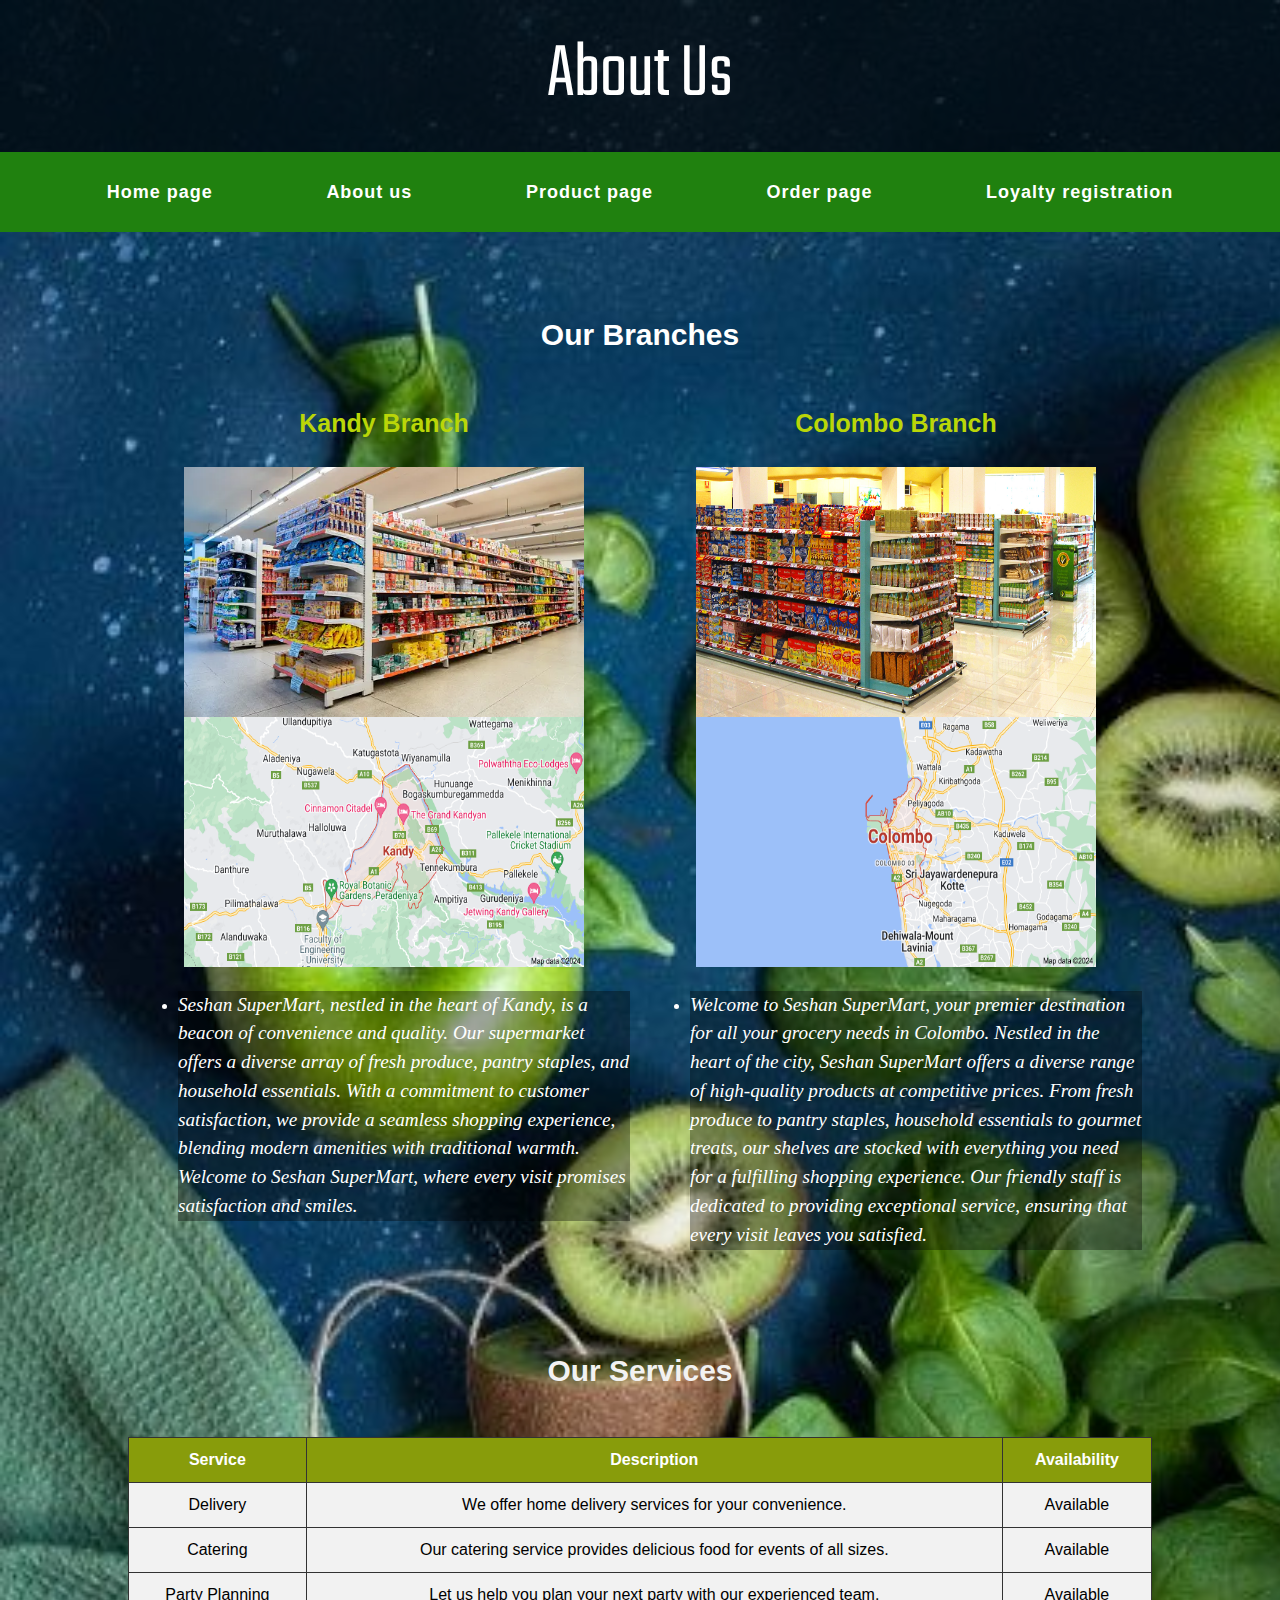
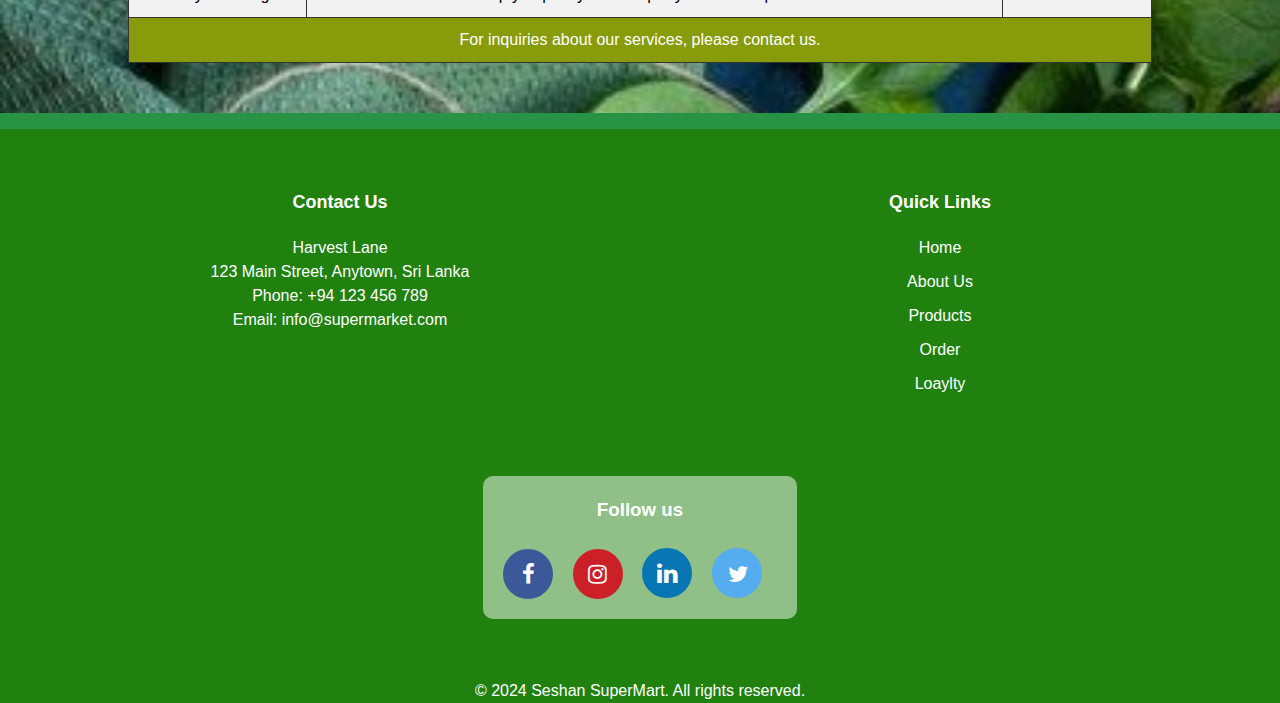
==== about us.html @ 04d66801 "Add files via upload" ====
<!DOCTYPE html>
<html lang="en">
<head>
    <meta charset="UTF-8">
    <meta name="viewport" content="width=device-width, initial-scale=1.0">
    <title>Document</title>
    <link rel="stylesheet" href="./css/reset.css" type="text/css">
    <link rel="stylesheet" href="./css/aboutusstyle.css" type="text/css">
</head>
<body >
    
    <header>
        <h1 id="atus">About Us <link rel="preconnect" href="https://fonts.googleapis.com">
            <link rel="preconnect" href="https://fonts.gstatic.com" crossorigin>
            <link href="https://fonts.googleapis.com/css2?family=Teko:wght@300..700&display=swap" rel="stylesheet"></h1>
    </header>
    <nav id="nuv">
        <a href="./supermarket web.html"> Home page</a>
        <a href="./about us.html">About us</a>
        <a href="./products.html">Product page</a>
        <a href="#">Order page</a>
        <a href="#">Loyalty registration</a>
      </nav>
    <section class="background-image">
    <div class="container">
        <center><h2 id="ooo"> Our Branches</h2> </center>
        <br>
        <br>
        <div class="branches-container">
            <div class="branch">
                <h3 id="branch">Kandy Branch</h3>
                <br>
                <img id="nuvara" src="./img/kandy branchhh.webp" alt="">
                
                <img id="uda" src="./img/kandy.png" alt="Branch 1 Map">
                <br>
               <ul><li><p id="kcc">Seshan SuperMart, nestled in the heart of Kandy, is a beacon of convenience and quality. 
                    Our supermarket offers a diverse array of fresh produce, pantry staples, and household essentials. With a commitment to customer satisfaction, we provide a seamless shopping experience, blending modern amenities with traditional warmth. 
                    Welcome to Seshan SuperMart, where every visit promises satisfaction and smiles.</span></span></span></p></li>    
            </div>
            <div class="branch">
                <h3 id="branch">Colombo Branch</h3>
                <br>
                <img id="clmb" src="./img/colomco branchh.jpg" alt="">
                
                <img id="badu" src="./img/colombo.png" alt="Branch 2 Map">
                <br>
                <ul><li><p id="ccc">
                
                    Welcome to Seshan SuperMart, your premier destination for all your grocery needs in Colombo.
                     Nestled in the heart of the city, Seshan SuperMart offers a diverse range of high-quality products at competitive prices.
                      From fresh produce to pantry staples, household essentials to gourmet treats, our shelves are stocked with everything you need for a fulfilling shopping experience. Our friendly staff is dedicated to providing exceptional service, ensuring that every visit leaves you satisfied.
                    
                    
                    </p></li></ul> 
                    
            </div>
            
            </div>
        </div>
    </div>
   </section>
   <section class="services">
    <div class="container">
        <br>
        <br>
        <br>
        <br>
        <br>
        <br>
        <br>
        <br>
        <br>
        <br>
        <br>
        <br>
        <br>
        <br>
       <center><h2 id="wet">Our Services</h2></center>
       <br>
    
       
        <table>
            <thead>
                <tr>
                    <th>Service</th>
                    <th>Description</th>
                    <th>Availability</th>
                </tr>
            </thead>
            <tbody>
                <tr>
                    <td>Delivery</td>
                    <td>We offer home delivery services for your convenience.</td>
                    <td>Available</td>
                </tr>
                <tr>
                    <td>Catering</td>
                    <td>Our catering service provides delicious food for events of all sizes.</td>
                    <td>Available</td>
                </tr>
                <tr>
                    <td>Party Planning</td>
                    <td>Let us help you plan your next party with our experienced team.</td>
                    <td>Available</td>
                </tr>
                <!-- Add more rows for additional services -->
            </tbody>
            <tfoot>
                <tr>
                    <td colspan="3">For inquiries about our services, please contact us.</td>
                </tr>
            </tfoot>
        </table>
        </table>
    </div>
   </section>
   <footer id="hompag">
    <link rel="stylesheet" href="https://cdnjs.cloudflare.com/ajax/libs/font-awesome/4.7.0/css/font-awesome.min.css">  
    <footer class="footer">
      <div class="footer-container">
          <div class="footer-column">
              <h3>Contact Us</h3>
              <p>Harvest Lane</p>
              <p>123 Main Street, Anytown, Sri Lanka</p>
              <p>Phone: +94 123 456 789</p>
              <p>Email: info@supermarket.com</p>
          </div>
          <div class="footer-column">
              <h3>Quick Links</h3>
              <ul>
                <li><a href="./supermarket web.html">Home</a></li>
                <li><a href="./about us.html">About Us</a></li>
                <li><a href="./products.html">Products</a></li>
                <li><a href="./order page.html">Order</a></li>
                <li><a href="./loyalty.html">Loaylty</a></li>
              </ul>
          </div>   
    <div class="container">
      <div class="headline">
        
      </div>
   

      <div class="social-buttons">  
        <h3>Follow us</h3>   
      <br>   
      <!-- facebook  Button -->
              <a href="http://www.facebook.com" target="blank" class="social-margin"> 
                <div class="social-icon facebook">
                  <i class="fa fa-facebook" aria-hidden="true"></i> 
                </div>
              </a>
              <!-- pinterest Button -->
              <a href="https://pinterest.com/" target="blank"  class="social-margin">
                <div class="social-icon instagram">
                  <i class="fa fa-instagram" aria-hidden="true"></i>
                </div>
              </a>
              <!-- LinkedIn Button -->
              <a href="http://linkedin.com/" class="social-margin" target="blank">
                <div class="social-icon linkedin">
                  <i class="fa fa-linkedin" aria-hidden="true"></i>
                </div> 
              </a>
      

           
        <!-- TwitterButton -->
              <a href="http://twitter.com/" target="blank" class="social-margin">
                <div class="social-icon twitter">
                  <i class="fa fa-twitter" aria-hidden="true"></i>
                </div> 
              </a>
              

          
</footer>
    <p id="cri">&copy; 2024 Seshan SuperMart. All rights reserved.</p>

              
</body>
</html>
---- css/aboutusstyle.css ----
body {
    font-family: Arial, sans-serif;
    margin: 0;
    padding: 0;
    background-image: url(../img/newwwwimggg.jpeg); 
    background-repeat: no-repeat;
    background-size: cover;
}
.background-image{
      
        height: 700px;
        border: 3px rgba(203, 40, 22, 0.549);
        background: url(../Img/1.jpg);;
        
        
}

header, footer {
    background-color: rgba(0, 0, 0, 0.7); /* Adding a semi-transparent overlay to make text more readable */
    color: #fff;
    text-align: center;
    padding: 1em 0;
}


.container {
    width: 80%;
    margin: 0 auto;
    
}

.background-image {
    background-image: url();
    height: 300p;
    background-size: cover;
    padding: 50px 0;
    color: #fff;
}

.branch {
    margin-bottom: 20px;
    text-align: center;
}

.branch img {
    width: 100%;
    max-width: 400px;
    display:block;
    margin: 0 auto;
}

.services {
    padding: 50px 0;
    
}
table {
    width: 100%;
    border-collapse: collapse;
    margin-top: 20px;
}

table th, table td {
    border: 1px solid #333;
    padding: 10px;
}

table th {
    background-color: #889c0b;
    color: #fff;
}

table tbody{
    background-color: #f2f2f2;
}

table tfoot {
    background-color: #889c0b;
    color: #fff;
}
.branches-container {
    display: flex;
    justify-content: space-between; /* Adjust as needed */
}

.branch {
    flex: 1;
    text-align: center; /* Centers content within each branch */
    margin: 0 10px; /* Adjust spacing between branches */
    
}

#atus{
    color: white;
    font-family: "Teko", sans-serif;
    font-weight: 100;
    font-size:80px;
    
}
#wet{
    color: #f2f2f2;
    font-size: 30px;
}
#branch{
    color: #bad608;
    font-size: 25px;
}
#uda{
    transition: transform 0.3s ease;
    width: 800px;
    height: 250px;
}
#uda:hover{
    transform: scale(1.1);
}
#badu{
    transition: transform 0.3s ease;
    width: 800px;
    height: 250px;
}
#badu:hover{
    transform: scale(1.1);
}
#kcc{
    font-style: italic;
    font-family: Georgia, 'Times New Roman', Times, serif;
    font-size: larger;
    text-align: left;
    background-color: rgba(0, 0, 0, 0.35);
}

#ccc{
    font-style: italic;
    font-family: Georgia, 'Times New Roman', Times, serif;
    font-size:larger;
    text-align: left;
    background-color: rgba(0, 0, 0, 0.35);
}
#ooo{
    font-size: 30px;
}
#nuvara{
    height: 250px;
    
}
#clmb{
    height: 250px;
}

#nuv {
    height: 80px;
    display: flex;
    transform: translateX(0px);
    margin-right: 5%;
    text-decoration: none;
    font-weight: 100;
  }
  
  #nuv {
   
    padding: 25px;
  }
  #nuv {
    color: rgb(252, 248, 248);
    text-decoration: none;
    letter-spacing: 1px;
    background-color: #20810f;
  }
  
  #nuv a:hover {

    background-color:#91c11e;
    padding: 20px;
    transition: 0.2s ease-in-out;
    text-decoration: none;
    border-radius: 10px;
  }
    
 #nuv{
    width: 100%;
    display: flex;
    flex-flow: row wrap;
    justify-content:space-around;
    right: -90px;
    flex-wrap: wrap;
    bottom:10px;
    align-items:center;
    font-weight: 3;
    padding: 0px;
    line-height: 0px;
    padding-left:50px;
    padding-right: 50px; 
    font-size:large;
    font-style:inherit;
    
 }
 nav a{
    text-decoration: none;
    color:white;
    font-weight: bold;
 }
 #hompag {
    background-color: #299345;
    display: block;
    justify-content: center;
    height: 500px;
}

@import url('https://fonts.googleapis.com/css?family=Montserrat&display=swap');

  

.container{
  padding-top:30px;
  min-height:100%;
  text-align:center;
  

}

.headline{
  text-align:center;
 
}
.headline  h1{
    font-size:35px;
    font-family: 'Montserrat', sans-serif;
    color:#fff;
  }

.social-buttons{
  display:inline-block;
  background: rgba(256,256,256,0.5);
  padding:20px;
  padding-bottom: 5px;
  border-radius:10px;
  text-align:center;
  margin:20px 10px;
}
  


  
/* Helper class to divide the icons */
.social-margin {
  margin-right: 15px;
  
}

a,
a:hover,
a:focus,
a:active {
  text-decoration: none;
}

.social-icon {
  margin-bottom: 15px;
   box-sizing: border-box;
  -moz-border-radius: 138px;
  -webkit-border-radius: 138px;
  border-radius: 138px;
  border: 5px solid;
  text-align: center;
  width: 50px;
  height: 50px;
  display: inline-block;
  line-height: 1px;
  padding-top: 11px;
  transition: all 0.5s;
  
}
.social-icon:hover {
    transform: rotate(360deg)scale(1.3);
  }
  /* Facebook Button Styling */
 .facebook {
    font-size: 22px;
    padding-top: 9px;
    border-color: #3b5998;
    background-color: #3b5998;
    color: #ffffff;
   
  }
  .facebook:hover {
    background-color: #ffffff;
    color: #3b5998;
  }
  /* Twitter Button Styling */
.twitter {
    font-size: 22px;
    padding-top: 10px;
    padding-left: 2px;
    border-color: #55acee;
    background-color: #55acee;
    color: #ffffff;
    
  }
  .twitter:hover {
    background-color: #ffffff;
    color: #55acee;
  }
  
  
  /* Linkedin Button Styling */
  .linkedin {
    font-size: 24px;
    padding-top: 8px;
    padding-left: 1px;
    background-color: #0976b4;
    color: #ffffff;
    border-color: #0976b4;
    
  }
  .linkedin :hover {
    background-color: #ffffff;
    color: #0976b4;
  }
  /* Pinterest Button Styling */
.instagram {
    font-size: 22px;
    padding-top: 9px;
    background-color:  #cb2027;
    color: #ffffff;
    border-color:  #cb2027;
    
  }
  .instagram:hover {
    background-color: #ffffff;
    color:  #cb2027;
  }
  
  #nov {
    height: 80px;
    display: flex;
    transform: translateX(0px);
    margin-right: 5%;
    text-decoration: none;
    padding: 25px;
    color: rgb(252, 248, 248);
    text-decoration: none;
    letter-spacing: 1px;
    font-size: 14px;
    width: 100%;
    display: flex;
    flex-flow: row wrap;
    justify-content:space-between;
    right: -90px;
    flex-wrap: wrap;
    bottom:10px;
    align-items:center;
    font-size: 20 px;
    padding: 0px;
    line-height: 0px;
    padding-left:50px;
    padding-right: 50px; 
    font-size: larger;
    font-style:inherit;
  }
  
  #nov a:hover {

    background-color:#66FCF1;
    padding: 20px;
    transition: 0.2s ease-in-out;
    text-decoration: none;

  }
    
 
 nav#nov a{
    text-decoration: none;
    color: #1153b7;
 }
 /* Footer styles */
.footer {
  background-color: #20810f;
  color: #fff;
  padding: 40px 0;
  font-family: 'Segoe UI', Tahoma, Geneva, Verdana, sans-serif;
}

.footer-container {
  display: flex;
  flex-wrap: wrap;
  justify-content: space-around;
  max-width: 1200px;
  margin: 0 auto;
}

.footer-column {
  flex: 1;
  min-width: 200px;
  margin: 20px;
}

.footer-column h3 {
  font-size: 18px;
  margin-bottom: 20px;
}

.footer-column p,
.footer-column ul,
.footer-column form {
  margin: 0;
  padding: 0;
  list-style: none;
}

.footer-column ul li {
  margin-bottom: 10px;
}

.footer-column ul li a {
  color: #fff;
  text-decoration: none;
}

.footer-column ul li a:hover {
  text-decoration: underline;
}
.footer-column form {
  display: flex;
  flex-direction: column;
}

.footer-column form input {
  padding: 10px;
  margin-bottom: 10px;
  border: none;
  border-radius: 5px;
}

.footer-column form button {
  padding: 10px;
  border: none;
  border-radius: 5px;
  background-color: #91c11e;
  color: #fff;
  cursor: pointer;
  transition: background-color 0.3s;
}

.footer-column form button:hover {
  background-color: #bad608;
}

.footer-bottom {
  text-align: center;
  padding: 20px 0;
  background-color: #1153b7;
  font-size: 14px;
}
#cri{
    background-color: #20810f;
}
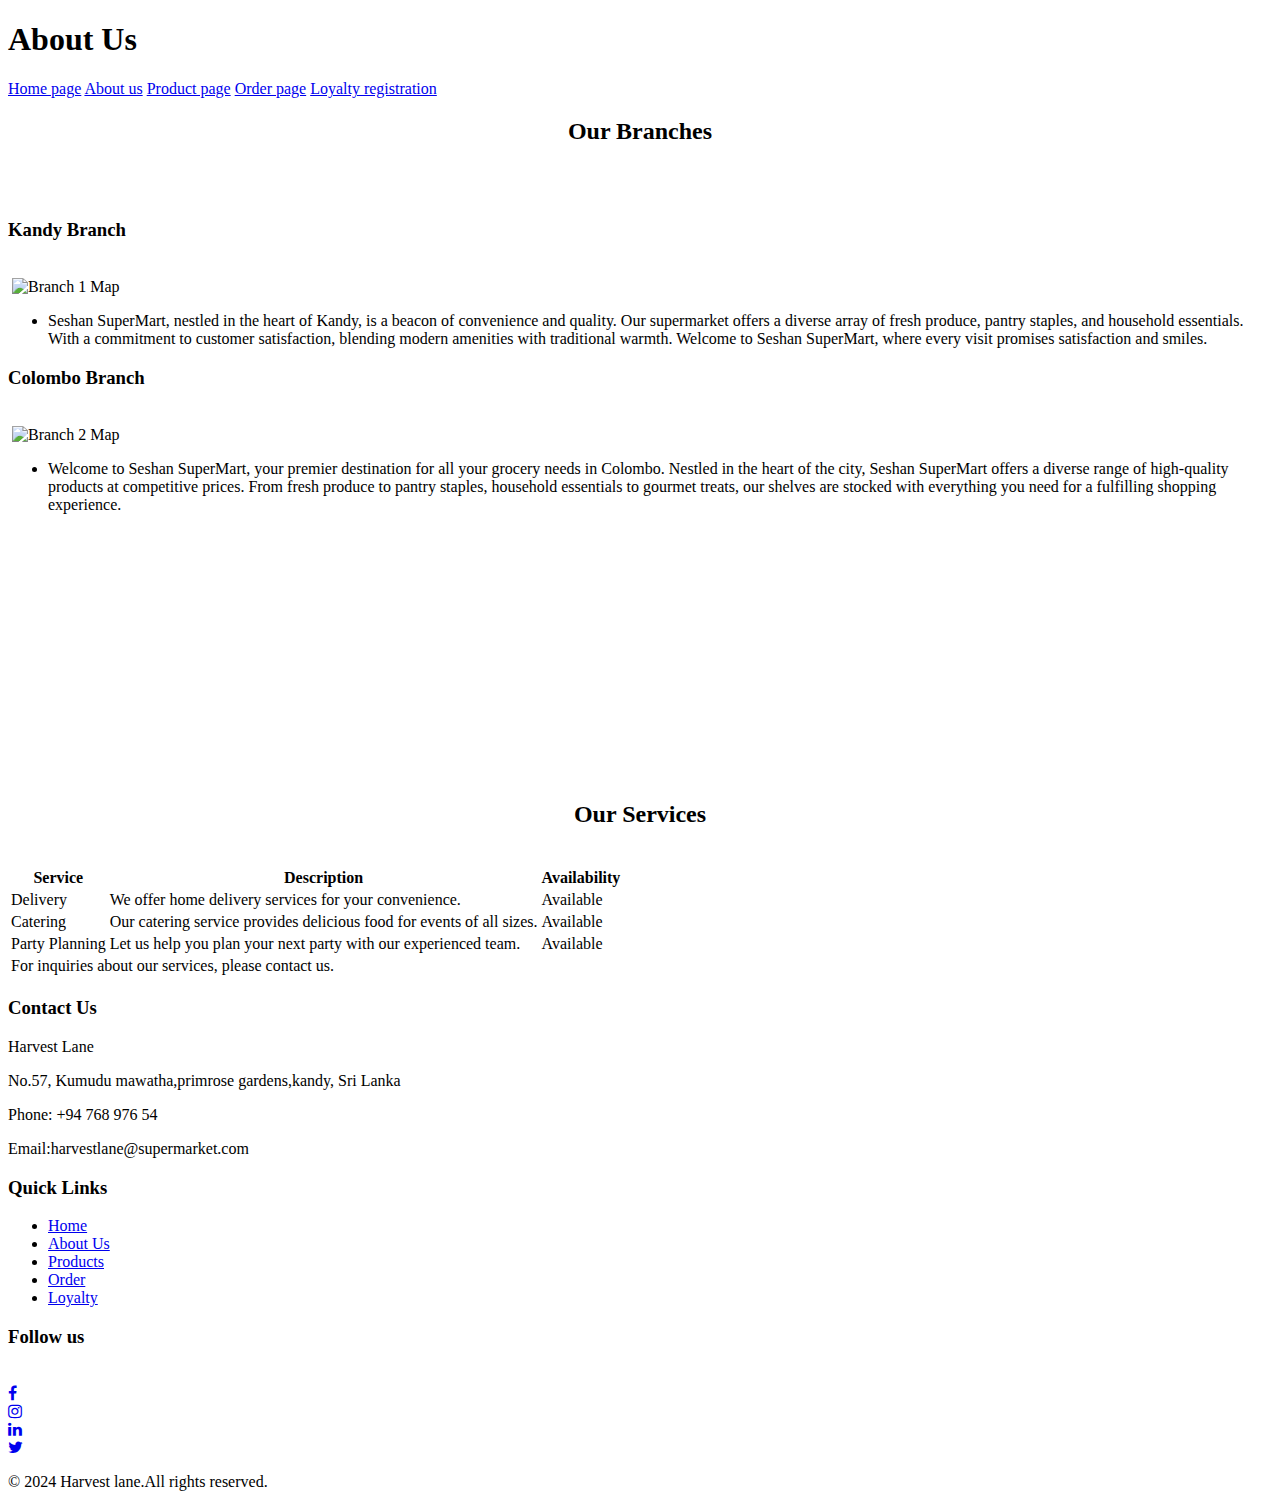
==== commit 551c09f8: "Add files via upload" ====
--- a/about us.html
+++ b/about us.html
@@ -4,6 +4,7 @@
     <meta charset="UTF-8">
     <meta name="viewport" content="width=device-width, initial-scale=1.0">
     <title>Document</title>
+    <!--  <link rel="manifest" href="./"     -->
     <link rel="stylesheet" href="./css/reset.css" type="text/css">
     <link rel="stylesheet" href="./css/aboutusstyle.css" type="text/css">
 </head>
@@ -15,11 +16,11 @@
             <link href="https://fonts.googleapis.com/css2?family=Teko:wght@300..700&display=swap" rel="stylesheet"></h1>
     </header>
     <nav id="nuv">
-        <a href="./supermarket web.html"> Home page</a>
+        <a href="./index.html"> Home page</a>
         <a href="./about us.html">About us</a>
         <a href="./products.html">Product page</a>
-        <a href="#">Order page</a>
-        <a href="#">Loyalty registration</a>
+        <a href="./order page.html">Order page</a>
+        <a href="./loyalty.html">Loyalty registration</a>
       </nav>
     <section class="background-image">
     <div class="container">
@@ -35,7 +36,7 @@
                 <img id="uda" src="./img/kandy.png" alt="Branch 1 Map">
                 <br>
                <ul><li><p id="kcc">Seshan SuperMart, nestled in the heart of Kandy, is a beacon of convenience and quality. 
-                    Our supermarket offers a diverse array of fresh produce, pantry staples, and household essentials. With a commitment to customer satisfaction, we provide a seamless shopping experience, blending modern amenities with traditional warmth. 
+                    Our supermarket offers a diverse array of fresh produce, pantry staples, and household essentials. With a commitment to customer satisfaction, blending modern amenities with traditional warmth. 
                     Welcome to Seshan SuperMart, where every visit promises satisfaction and smiles.</span></span></span></p></li>    
             </div>
             <div class="branch">
@@ -49,7 +50,7 @@
                 
                     Welcome to Seshan SuperMart, your premier destination for all your grocery needs in Colombo.
                      Nestled in the heart of the city, Seshan SuperMart offers a diverse range of high-quality products at competitive prices.
-                      From fresh produce to pantry staples, household essentials to gourmet treats, our shelves are stocked with everything you need for a fulfilling shopping experience. Our friendly staff is dedicated to providing exceptional service, ensuring that every visit leaves you satisfied.
+                      From fresh produce to pantry staples, household essentials to gourmet treats, our shelves are stocked with everything you need for a fulfilling shopping experience.
                     
                     
                     </p></li></ul> 
@@ -122,18 +123,18 @@
           <div class="footer-column">
               <h3>Contact Us</h3>
               <p>Harvest Lane</p>
-              <p>123 Main Street, Anytown, Sri Lanka</p>
-              <p>Phone: +94 123 456 789</p>
-              <p>Email: info@supermarket.com</p>
+              <p>No.57, Kumudu mawatha,primrose gardens,kandy, Sri Lanka</p>
+              <p>Phone: +94 768 976 54</p>
+              <p>Email:harvestlane@supermarket.com</p>
           </div>
           <div class="footer-column">
               <h3>Quick Links</h3>
               <ul>
-                <li><a href="./supermarket web.html">Home</a></li>
+                <li><a href="./index.html">Home</a></li>
                 <li><a href="./about us.html">About Us</a></li>
                 <li><a href="./products.html">Products</a></li>
                 <li><a href="./order page.html">Order</a></li>
-                <li><a href="./loyalty.html">Loaylty</a></li>
+                <li><a href="./loyalty.html">Loyalty</a></li>
               </ul>
           </div>   
     <div class="container">
@@ -176,7 +177,7 @@
 
           
 </footer>
-    <p id="cri">&copy; 2024 Seshan SuperMart. All rights reserved.</p>
+    <p id="cri">&copy; 2024 Harvest lane.All rights reserved.</p>
 
               
 </body>
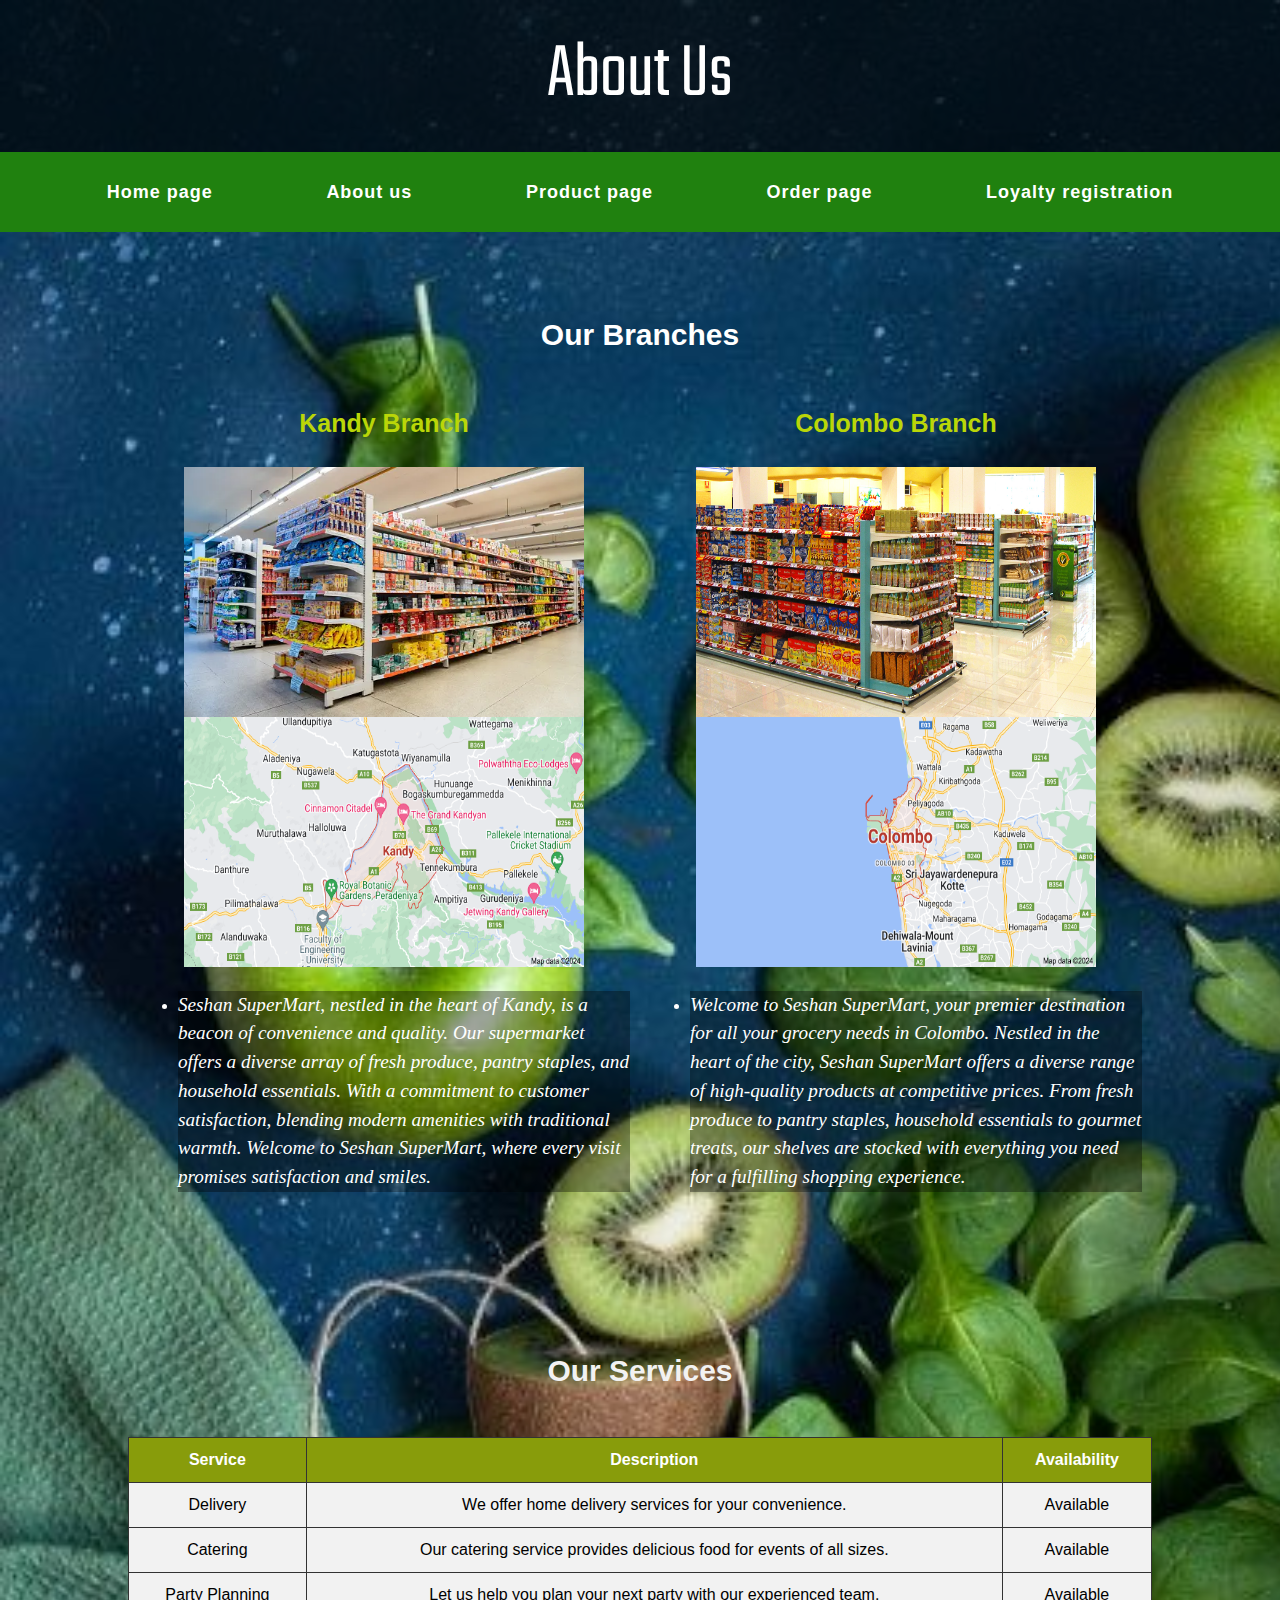
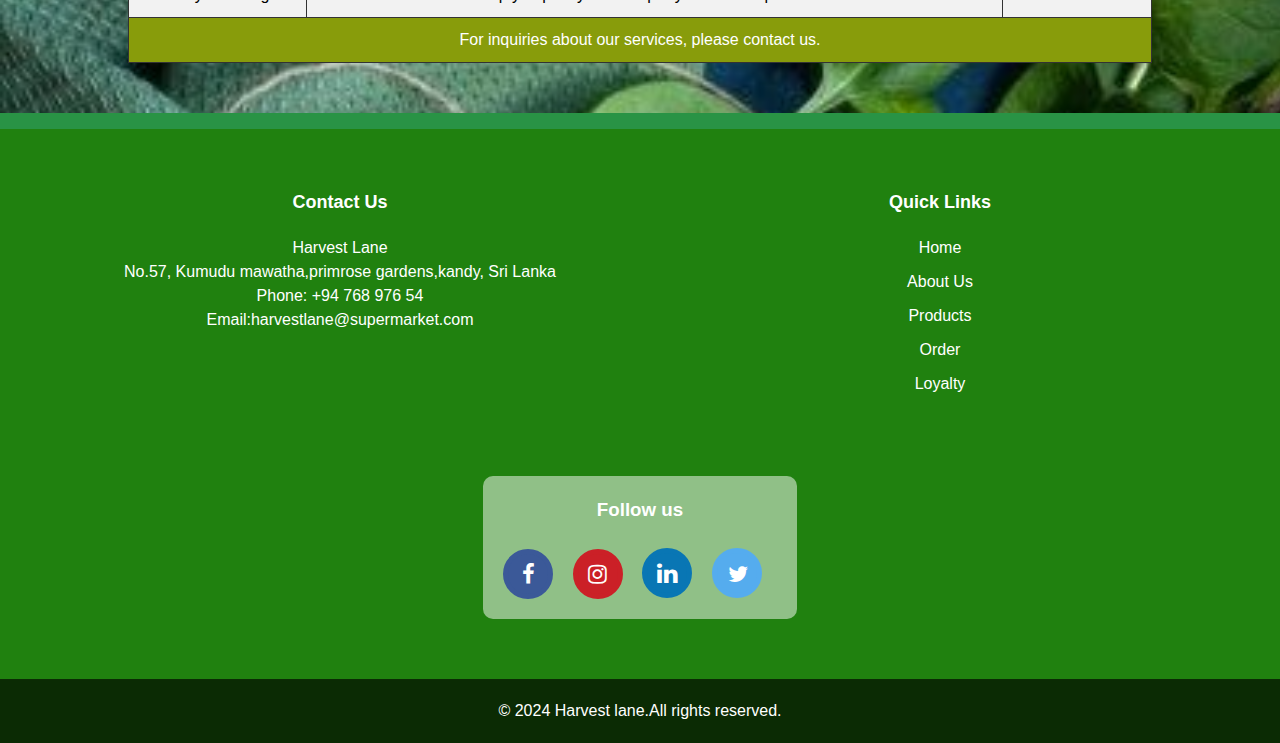
==== commit 299cd8d2: "Add files via upload" ====
--- a/about us.html
+++ b/about us.html
@@ -7,6 +7,7 @@
     <!--  <link rel="manifest" href="./"     -->
     <link rel="stylesheet" href="./css/reset.css" type="text/css">
     <link rel="stylesheet" href="./css/aboutusstyle.css" type="text/css">
+    <link rel="manifest" href="./manifest.json">
 </head>
 <body >
     
--- a/css/aboutusstyle.css
+++ b/css/aboutusstyle.css
@@ -0,0 +1,481 @@
+body {
+    font-family: Arial, sans-serif;
+    margin: 0;
+    padding: 0;
+    background-image: url(../img/newwwwimggg.jpeg); 
+    background-repeat: no-repeat;
+    background-size: cover;
+}
+.background-image{
+      
+        height: 700px;
+        border: 3px rgba(203, 40, 22, 0.549);
+        background: url(../Img/1.jpg);;
+        
+        
+}
+
+header, footer {
+    background-color: rgba(0, 0, 0, 0.7); /* Adding a semi-transparent overlay to make text more readable */
+    color: #fff;
+    text-align: center;
+    padding: 1em 0;
+}
+
+
+.container {
+    width: 80%;
+    margin: 0 auto;
+    
+}
+
+.background-image {
+    background-image: url();
+    height: 300p;
+    background-size: cover;
+    padding: 50px 0;
+    color: #fff;
+}
+
+.branch {
+    margin-bottom: 20px;
+    text-align: center;
+}
+
+.branch img {
+    width: 100%;
+    max-width: 400px;
+    display:block;
+    margin: 0 auto;
+}
+
+.services {
+    padding: 50px 0;
+    
+}
+table {
+    width: 100%;
+    border-collapse: collapse;
+    margin-top: 20px;
+}
+
+table th, table td {
+    border: 1px solid #333;
+    padding: 10px;
+}
+
+table th {
+    background-color: #889c0b;
+    color: #fff;
+}
+
+table tbody{
+    background-color: #f2f2f2;
+}
+
+table tfoot {
+    background-color: #889c0b;
+    color: #fff;
+}
+.branches-container {
+    display: flex;
+    justify-content: space-between; /* Adjust as needed */
+}
+
+.branch {
+    flex: 1;
+    text-align: center; /* Centers content within each branch */
+    margin: 0 10px; /* Adjust spacing between branches */
+    
+}
+
+#atus{
+    color: white;
+    font-family: "Teko", sans-serif;
+    font-weight: 100;
+    font-size:80px;
+    
+}
+#wet{
+    color: #f2f2f2;
+    font-size: 30px;
+}
+#branch{
+    color: #bad608;
+    font-size: 25px;
+}
+#uda{
+    transition: transform 0.3s ease;
+    width: 800px;
+    height: 250px;
+}
+#uda:hover{
+    transform: scale(1.1);
+}
+#badu{
+    transition: transform 0.3s ease;
+    width: 800px;
+    height: 250px;
+}
+#badu:hover{
+    transform: scale(1.1);
+}
+#kcc{
+    font-style: italic;
+    font-family: Georgia, 'Times New Roman', Times, serif;
+    font-size: larger;
+    text-align: left;
+    background-color: rgba(0, 0, 0, 0.35);
+}
+
+#ccc{
+    font-style: italic;
+    font-family: Georgia, 'Times New Roman', Times, serif;
+    font-size:larger;
+    text-align: left;
+    background-color: rgba(0, 0, 0, 0.35);
+}
+#ooo{
+    font-size: 30px;
+}
+#nuvara{
+    height: 250px;
+    
+}
+#clmb{
+    height: 250px;
+}
+
+#nuv {
+    height: 80px;
+    display: flex;
+    transform: translateX(0px);
+    margin-right: 5%;
+    text-decoration: none;
+    font-weight: 100;
+  }
+  
+  #nuv {
+   
+    padding: 25px;
+  }
+  #nuv {
+    color: rgb(252, 248, 248);
+    text-decoration: none;
+    letter-spacing: 1px;
+    background-color: #20810f;
+  }
+  
+  #nuv a:hover {
+
+    background-color:#91c11e;
+    padding: 20px;
+    transition: 0.2s ease-in-out;
+    text-decoration: none;
+    border-radius: 10px;
+  }
+    
+ #nuv{
+    width: 100%;
+    display: flex;
+    flex-flow: row wrap;
+    justify-content:space-around;
+    right: -90px;
+    flex-wrap: wrap;
+    bottom:10px;
+    align-items:center;
+    font-weight: 3;
+    padding: 0px;
+    line-height: 0px;
+    padding-left:50px;
+    padding-right: 50px; 
+    font-size:large;
+    font-style:inherit;
+    
+ }
+ nav a{
+    text-decoration: none;
+    color:white;
+    font-weight: bold;
+ }
+ #hompag {
+    background-color: #299345;
+    display: block;
+    justify-content: center;
+    height: 500px;
+}
+
+@import url('https://fonts.googleapis.com/css?family=Montserrat&display=swap');
+
+  
+
+.container{
+  padding-top:30px;
+  min-height:100%;
+  text-align:center;
+  
+
+}
+
+.headline{
+  text-align:center;
+ 
+}
+.headline  h1{
+    font-size:35px;
+    font-family: 'Montserrat', sans-serif;
+    color:#fff;
+  }
+
+.social-buttons{
+  display:inline-block;
+  background: rgba(256,256,256,0.5);
+  padding:20px;
+  padding-bottom: 5px;
+  border-radius:10px;
+  text-align:center;
+  margin:20px 10px;
+}
+  
+
+
+  
+/* Helper class to divide the icons */
+.social-margin {
+  margin-right: 15px;
+  
+}
+
+a,
+a:hover,
+a:focus,
+a:active {
+  text-decoration: none;
+}
+
+.social-icon {
+  margin-bottom: 15px;
+   box-sizing: border-box;
+  -moz-border-radius: 138px;
+  -webkit-border-radius: 138px;
+  border-radius: 138px;
+  border: 5px solid;
+  text-align: center;
+  width: 50px;
+  height: 50px;
+  display: inline-block;
+  line-height: 1px;
+  padding-top: 11px;
+  transition: all 0.5s;
+  
+}
+.social-icon:hover {
+    transform: rotate(360deg)scale(1.3);
+  }
+  /* Facebook Button Styling */
+ .facebook {
+    font-size: 22px;
+    padding-top: 9px;
+    border-color: #3b5998;
+    background-color: #3b5998;
+    color: #ffffff;
+   
+  }
+  .facebook:hover {
+    background-color: #ffffff;
+    color: #3b5998;
+  }
+  /* Twitter Button Styling */
+.twitter {
+    font-size: 22px;
+    padding-top: 10px;
+    padding-left: 2px;
+    border-color: #55acee;
+    background-color: #55acee;
+    color: #ffffff;
+    
+  }
+  .twitter:hover {
+    background-color: #ffffff;
+    color: #55acee;
+  }
+  
+  
+  /* Linkedin Button Styling */
+  .linkedin {
+    font-size: 24px;
+    padding-top: 8px;
+    padding-left: 1px;
+    background-color: #0976b4;
+    color: #ffffff;
+    border-color: #0976b4;
+    
+  }
+  .linkedin :hover {
+    background-color: #ffffff;
+    color: #0976b4;
+  }
+  /* Pinterest Button Styling */
+.instagram {
+    font-size: 22px;
+    padding-top: 9px;
+    background-color:  #cb2027;
+    color: #ffffff;
+    border-color:  #cb2027;
+    
+  }
+  .instagram:hover {
+    background-color: #ffffff;
+    color:  #cb2027;
+  }
+  
+  #nov {
+    height: 80px;
+    display: flex;
+    transform: translateX(0px);
+    margin-right: 5%;
+    text-decoration: none;
+    padding: 25px;
+    color: rgb(252, 248, 248);
+    text-decoration: none;
+    letter-spacing: 1px;
+    font-size: 14px;
+    width: 100%;
+    display: flex;
+    flex-flow: row wrap;
+    justify-content:space-between;
+    right: -90px;
+    flex-wrap: wrap;
+    bottom:10px;
+    align-items:center;
+    font-size: 20 px;
+    padding: 0px;
+    line-height: 0px;
+    padding-left:50px;
+    padding-right: 50px; 
+    font-size: larger;
+    font-style:inherit;
+  }
+  
+  #nov a:hover {
+
+    background-color:#66FCF1;
+    padding: 20px;
+    transition: 0.2s ease-in-out;
+    text-decoration: none;
+
+  }
+    
+ 
+ nav#nov a{
+    text-decoration: none;
+    color: #1153b7;
+ }
+ /* Footer styles */
+.footer {
+  background-color: #20810f;
+  color: #fff;
+  padding: 40px 0;
+  font-family: 'Segoe UI', Tahoma, Geneva, Verdana, sans-serif;
+}
+
+.footer-container {
+  display: flex;
+  flex-wrap: wrap;
+  justify-content: space-around;
+  max-width: 1200px;
+  margin: 0 auto;
+}
+
+.footer-column {
+  flex: 1;
+  min-width: 200px;
+  margin: 20px;
+}
+
+.footer-column h3 {
+  font-size: 18px;
+  margin-bottom: 20px;
+}
+
+.footer-column p,
+.footer-column ul,
+.footer-column form {
+  margin: 0;
+  padding: 0;
+  list-style: none;
+}
+
+.footer-column ul li {
+  margin-bottom: 10px;
+}
+
+.footer-column ul li a {
+  color: #fff;
+  text-decoration: none;
+}
+
+.footer-column ul li a:hover {
+  text-decoration: underline;
+}
+.footer-column form {
+  display: flex;
+  flex-direction: column;
+}
+
+.footer-column form input {
+  padding: 10px;
+  margin-bottom: 10px;
+  border: none;
+  border-radius: 5px;
+}
+
+.footer-column form button {
+  padding: 10px;
+  border: none;
+  border-radius: 5px;
+  background-color: #91c11e;
+  color: #fff;
+  cursor: pointer;
+  transition: background-color 0.3s;
+}
+
+.footer-column form button:hover {
+  background-color: #bad608;
+}
+
+.footer-bottom {
+  text-align: center;
+  padding: 20px 0;
+  background-color: #1153b7;
+  font-size: 14px;
+}
+#cri{
+    background-color: #0b2b04;
+    padding: 20px;
+}
+
+@media (max-width: 768px) {
+  #nuvara,
+  #clmb {
+    width: 100%;
+    height: auto;
+  }
+
+  #uda,
+  #badu {
+    width: 100%;
+    height: 1px;
+  }
+}
+
+@media (max-width: 768px) {
+  #ooo {
+    font-size: 1.5em;
+  }
+
+  #kcc,
+  #ccc {
+    font-size: 0.9em;
+  }
+}